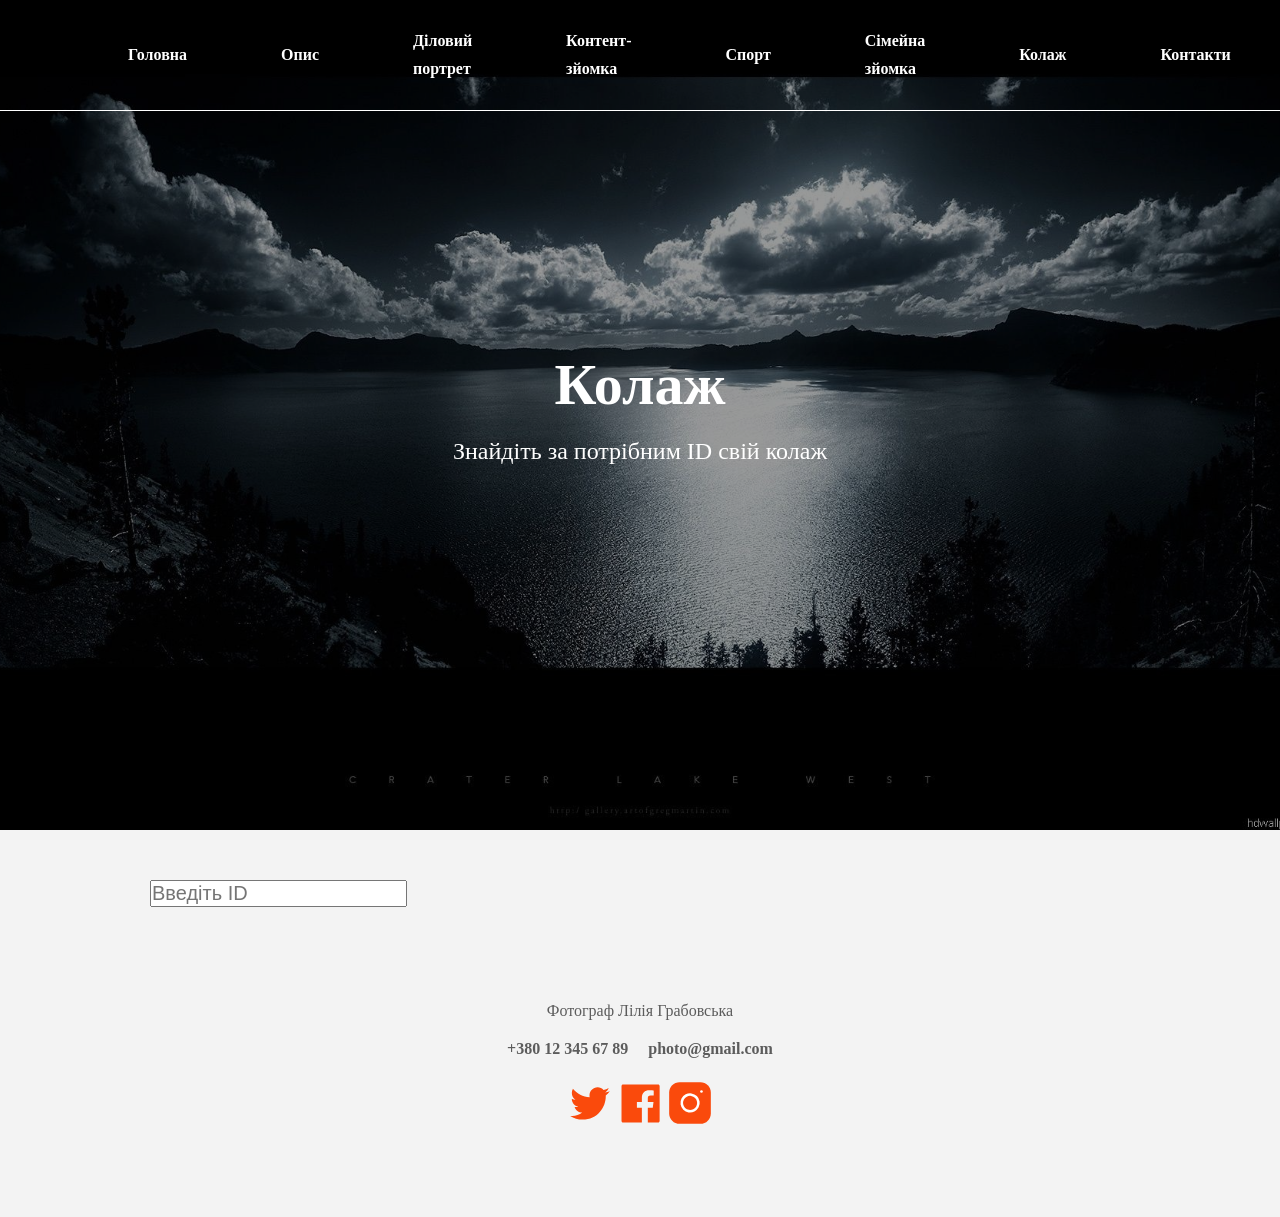
==== collage.html @ acf2385a "Enhance collage.html with image loading and error handling Updated the collage.html file to improve " ====
<!DOCTYPE html>
<html lang="ua">
<head>
  <meta charset="UTF-8">
  <link rel="stylesheet" href="style/style.css">
  <title>Фотосесії</title>
</head>
<body class="bad-script-regular">
<header id="header">
  <nav id="navbar" class="navbar">
    <div id="links" class="links">
      <a href="index.html">Головна</a>
      <a href="description.html">Опис</a>
      <a href="portrait.html">Діловий портрет</a>
      <a href="content.html">Контент-зйомка</a>
      <a href="sport.html">Спорт</a>
      <a href="family.html">Сімейна зйомка</a>
      <a href="collage.html">Колаж</a>
      <a href="#Footer">Контакти</a>
    </div>
    <hr class="line">
  </nav>
  <article class="header" id="Home">
    <h1>Колаж</h1>
    <h3>Знайдіть за потрібним ID свій колаж</h3>
  </article>
</header>
<div class="collage">
  <input class="input" name="q" maxlength="20" placeholder="Введіть ID"/>
<p id="error"></p>
<article id="content">
</article>
</div>
<footer>
  <div class="footer" id="Footer">
    <p>Фотограф Лілія Грабовська</p>
    <p class="contacts">+380 12 345 67 89     photo@gmail.com</p>
    <div class="social">
      <a href="#"><img src="img/twitter.svg"></a>
      <a href="#"><img src="img/facebook.svg"></a>
      <a href="#"><img src="img/instagram.svg"></a>
    </div>
  </div>
</footer>
<script>
  const searchInput = document.querySelector('input[name="q"]');
  const container = document.getElementById('content');
  const images = [
    'url(img/image1.jpg)',
    'url(img/image2.jpg)',
    'url(img/image3.jpg)'
  ];
  let index = 0;
  const element = document.querySelector('header');
  function changeBackground() {
    element.style.backgroundImage = images[index];
    index = (index + 1) % images.length;
  }
  setInterval(changeBackground, 3000);
  changeBackground();
  function checkId() {
  const params = new URLSearchParams(window.location.hash.substring(1));
  const query = params.get("id");

  if (!query) return;

  const container = document.getElementById("container");
  container.innerHTML = ""; // очищаємо перед новими зображеннями

  for (let i = 1; i < 101; i++) {
    let url = "https://" + query + i + ".vlad-turych.workers.dev/";
    const newImg = document.createElement('img');
    newImg.src = url;
    newImg.onload = () => container.appendChild(newImg);
  }

  // Перевірка існування ID
  let testUrl = "https://" + query + "1.vlad-turych.workers.dev/";
  const testImg = document.createElement('img');
  testImg.src = testUrl;

  testImg.onload = () => {
    document.getElementById("error").textContent = "";
  };

  testImg.onerror = () => {
    document.getElementById("error").textContent = "Цього ID не існує";
  };
}

// перевірка при зміні hash
window.addEventListener("hashchange", checkId);

// регулярна перевірка кожні 5 секунд
setInterval(checkId, 5000);

// також можна викликати одразу при завантаженні
checkId();
  searchInput.addEventListener('keypress', function (e) {
    if (e.key === 'Enter') {
      container.innerHTML = '';
      const query = e.target.value;
      for (let i = 1; i < 101; i++) {
        let url = "https://" + query + i + ".vlad-turych.workers.dev/"
        const newImg = document.createElement('img');
        newImg.src = url;
        newImg.onload = () => container.appendChild(newImg);
      }
      let url = "https://" + query + '1' + ".vlad-turych.workers.dev/"
      const newImg = document.createElement('img');
      newImg.src = url;
      newImg.onload = () => document.getElementById("error").textContent = "";
      newImg.onerror = () => document.getElementById("error").textContent = "Цього ID не існує";
    }
  })
  window.addEventListener('scroll', function() {
    const header = document.getElementById('navbar');
    const links = document.getElementById('links');
    if (window.scrollY > 300) {
      header.classList.add('scrolled');
      links.classList.add('scrolled-links');
    } else {
      header.classList.remove('scrolled');
      header.classList.remove('scrolled-links');
    }
  });
</script>
</body>
</html>
---- style/style.css ----
.bad-script-regular {
    font-family: "Bad Script", cursive;
    font-weight: 400;
    font-style: normal;
}
*{
    margin: 0;
    padding: 0;
    text-decoration: none;
    list-style: none;
    scroll-behavior: smooth;
    font-weight: normal;
}
header {
    display: flex;
    flex-direction: column;
    align-items: center;
    width: 100%;
    background-size: cover;
    background-position: center;
    transition: background-image 0.5s ease-in-out;
}
header::before{
    height: 100%;
    content: "";
    position: absolute;
    top: 0;
    left: 0;
    right: 0;
    bottom: 0;
    background: rgba(0, 0, 0, 0.4); /* Колір (чорний) та прозорість (0.6) */
    z-index: 0;
}
.navbar {
    width: 100%;
    position: -webkit-sticky;
    position: sticky;
    top: 0;
    background-color: transparent;
    transition: background-color 0.3s ease;
    display: flex;
    flex-direction: column;
    align-items: center;
    z-index: 2;
}
.navbar.scrolled {
    background-color: #f3f3f3;
}
.links{
    width: 80%;
    padding: 27px 50px 27px 50px;
    display: flex;
    column-gap: 94px;
    justify-content: space-between;
    align-items: center;
}
.scrolled .links a{
    color: #000000;
}
.links a{
    color: #ffffff;
    font-weight: 600;
    line-height: 28px;
}
.links a:hover{
    color: #e2dcdc;
}
.header{
    height: 500px;
    display: flex;
    justify-content: center;
    flex-direction: column;
    text-align: center;
    padding: 73px 217px 146px 217px;
    color: #ffffff;
    position: relative;
    z-index: 1;
}
h1 {
    font-size: 58px;
    font-weight: 700;
    line-height: 80px;
    margin-bottom: 7px;
}
.header h3{
    font-weight: 500;
    font-size: 24px;
    line-height: 38px;
    margin-bottom: 54px;
}
hr {
    display: block;
    width: 100%;
    border: none;
    border-bottom: solid 1px #ffffff;
    margin-top: 0px;
    top: -10px;
}
.scrolled hr{
    border-bottom: solid 1px #000000;
}
.info{
    display: flex;
    justify-content: center;

}
.img{
    max-width: 800px;
    min-width: 350px;
    margin: 50px;
    border-radius: 50px;
}
main{
    padding: 50px 0 50px 0;
    background: #3a546f;
    color: #ffffff;
    display: flex;
    flex-direction: row;
    justify-content: center;
    position: relative;
    z-index: 1;
}
.list{
    width: 70%;
    display: flex;
    flex-direction: row;
    flex-wrap: wrap;
    justify-content: center;
}
.list a{
    color: #ffffff;
    transition: background-color 0.3s ease;
    display: flex;
    flex-direction: column;
    align-items: center;
    padding: 20px;
}
.list h4{
    font-size: 20px;
}
.list a:hover{
    color: #000000;
    background: #f3f3f3;
}
.content{
    width: 290px;
    text-align: center;
    display: flex;
    flex-direction: column;
    align-items: center;
    gap: 20px;
}
.content img{
    width: 100%;
}
.info{
    display: flex;
    align-items: center;
    padding: 0 150px 0 150px;
    text-align: justify;
    flex-wrap: wrap;
    position: relative;
    z-index: 1;
    background: #f3f3f3;
}
.info h3{
    align-items: center;
    font-weight: bold;
    font-size: 24px;
    color: #FA4A0C;
    line-height: 36px;
    margin-bottom: 7px;
}
.info h2{
    font-weight: bold;
    font-size: 40px;
    color: #252B42;
    line-height: 57px;
    margin-bottom: 25px;
}
.info section{
    width: 568px;
}
.collage{
    position: relative;
    z-index: 1;
    background: #f3f3f3;
}
input{
    margin: 50px 0 0 150px;
    font-size: 20px;
}
#content{
    display: flex;
    flex-direction: column;
    align-items: center;
}
#content img{
    width: 50%;
    height: auto;
    border-radius: 0;
}
#error {
    margin: 10px 0 0 150px;
}
footer{
    height: 300px;
    display: flex;
    justify-content: center;
    flex-direction: column;
    color: #5C5C5C;
    font-weight: bold;
    font-size: 12px;
    text-align: center;
    position: relative;
    z-index: 1;
    background: #f3f3f3;
}
.footer{
    display: flex;
    flex-direction: column;
    justify-content: space-between;
    align-items: center;
    gap: 20px;
    margin: 0 150px 0 150px;
    font-size: 16px;
}
footer img{
    width: 50px;
    height: 50px;;
}
.contacts{
    font-weight: bold;
    white-space: pre-wrap;
}
.social{
    display: flex;
    flex-direction: row;
    justify-content: space-between;
    align-items: center;
}
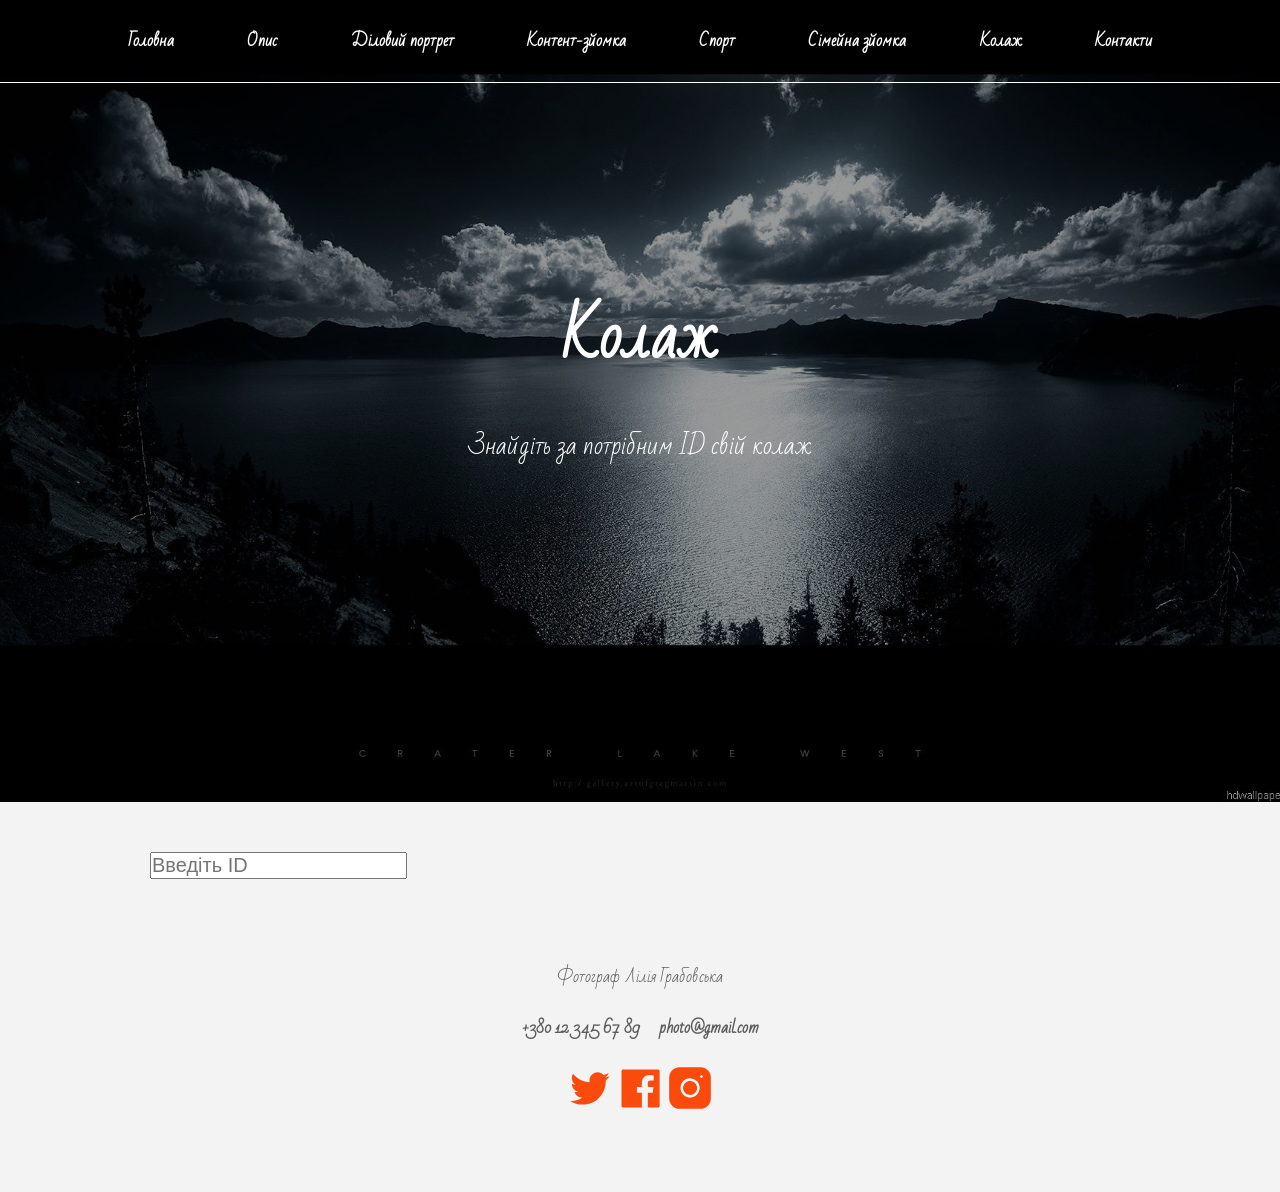
==== commit dab6761a: "Update collage.html" ====
--- a/collage.html
+++ b/collage.html
@@ -1,30 +1,36 @@
 <!DOCTYPE html>
 <html lang="ua">
 <head>
-  <meta charset="UTF-8">
-  <link rel="stylesheet" href="style/style.css">
+    <meta charset="UTF-8">
+    <link rel="preconnect" href="https://fonts.googleapis.com">
+    <link rel="preconnect" href="https://fonts.gstatic.com" crossorigin>
+    <link href="https://fonts.googleapis.com/css2?family=Bad+Script&family=Montserrat:ital,wght@0,100..900;1,100..900&display=swap" rel="stylesheet">
+    <link rel="stylesheet" href="style/style.css">
   <title>Фотосесії</title>
 </head>
 <body class="bad-script-regular">
+<button id="navbutton" class="navbutton">≡</button>
 <header id="header">
-  <nav id="navbar" class="navbar">
-    <div id="links" class="links">
-      <a href="index.html">Головна</a>
-      <a href="description.html">Опис</a>
-      <a href="portrait.html">Діловий портрет</a>
-      <a href="content.html">Контент-зйомка</a>
-      <a href="sport.html">Спорт</a>
-      <a href="family.html">Сімейна зйомка</a>
-      <a href="collage.html">Колаж</a>
-      <a href="#Footer">Контакти</a>
+    <nav id="navbar" class="navbar">
+        <div id="links" class="links">
+            <button id="cross" class="cross">╳</button>
+            <a href="index.html">Головна</a>
+            <a href="description.html">Опис</a>
+            <a href="portrait.html">Діловий портрет</a>
+            <a href="content.html">Контент-зйомка</a>
+            <a href="sport.html">Спорт</a>
+            <a href="family.html">Сімейна зйомка</a>
+            <a href="collage.html">Колаж</a>
+            <a href="#Footer">Контакти</a>
+        </div>
+        <hr class="line">
+    </nav>
+    <article class="header">
+        <h1 id="h1">Колаж</h1>
+        <h3 id="h3">Знайдіть за потрібним ID свій колаж</h3>
+    </article>
     </div>
-    <hr class="line">
-  </nav>
-  <article class="header" id="Home">
-    <h1>Колаж</h1>
-    <h3>Знайдіть за потрібним ID свій колаж</h3>
-  </article>
-</header>
+</header>  
 <div class="collage">
   <input class="input" name="q" maxlength="20" placeholder="Введіть ID"/>
 <p id="error"></p>
@@ -43,6 +49,29 @@
   </div>
 </footer>
 <script>
+  const navopen = document.getElementById('navbutton');
+  const navclose = document.getElementById('cross');
+  const nav = document.getElementById('navbar');
+  const links = document.getElementById('links');
+  const cross = document.getElementById('cross');
+  navopen.addEventListener('click', function() {
+      nav.style.alignItems = 'start';
+      links.style.display = 'flex';
+      cross.style.display = 'inline';
+      links.style.flexDirection = 'column';
+      links.style.justifyContent = 'start';
+      links.style.alignItems = 'start';
+      links.style.gap = '20px';
+  });
+  navclose.addEventListener('click', function() {
+      nav.style.alignItems = 'center';
+      links.style.display = 'none';
+      cross.style.display = 'none';
+      links.style.flexDirection = 'row';
+      links.style.justifyContent = 'space-between';
+      links.style.alignItems = 'center';
+      links.style.gap = '0';
+  });  
   const searchInput = document.querySelector('input[name="q"]');
   const container = document.getElementById('content');
   const images = [
@@ -58,44 +87,29 @@
   }
   setInterval(changeBackground, 3000);
   changeBackground();
+  let lastId = null;
   function checkId() {
-  const params = new URLSearchParams(window.location.hash.substring(1));
-  const query = params.get("id");
-
-  if (!query) return;
-
-  const container = document.getElementById("container");
-  container.innerHTML = ""; // очищаємо перед новими зображеннями
-
-  for (let i = 1; i < 101; i++) {
-    let url = "https://" + query + i + ".vlad-turych.workers.dev/";
-    const newImg = document.createElement('img');
-    newImg.src = url;
-    newImg.onload = () => container.appendChild(newImg);
+    const params = new URLSearchParams(window.location.hash.substring(1));
+    const query = params.get("id");
+    if (!query || query === lastId) return;
+    lastId = query;
+    const container = document.getElementById("content");
+    container.innerHTML = "";
+    for (let i = 1; i < 101; i++) {
+        let url = "https://" + query + i + ".vlad-turych.workers.dev/"
+        const newImg = document.createElement('img');
+        newImg.src = url;
+        newImg.onload = () => container.appendChild(newImg);
+      }
+      let url = "https://" + query + '1' + ".vlad-turych.workers.dev/"
+      const newImg = document.createElement('img');
+      newImg.src = url;
+      newImg.onload = () => document.getElementById("error").textContent = "";
+      newImg.onerror = () => document.getElementById("error").textContent = "Цього ID не існує";
   }
-
-  // Перевірка існування ID
-  let testUrl = "https://" + query + "1.vlad-turych.workers.dev/";
-  const testImg = document.createElement('img');
-  testImg.src = testUrl;
-
-  testImg.onload = () => {
-    document.getElementById("error").textContent = "";
-  };
-
-  testImg.onerror = () => {
-    document.getElementById("error").textContent = "Цього ID не існує";
-  };
-}
-
-// перевірка при зміні hash
-window.addEventListener("hashchange", checkId);
-
-// регулярна перевірка кожні 5 секунд
-setInterval(checkId, 5000);
-
-// також можна викликати одразу при завантаженні
-checkId();
+  window.addEventListener("DOMContentLoaded", checkId);
+  window.addEventListener("hashchange", checkId);
+  checkId();
   searchInput.addEventListener('keypress', function (e) {
     if (e.key === 'Enter') {
       container.innerHTML = '';
--- a/style/style.css
+++ b/style/style.css
@@ -2,6 +2,9 @@
     font-family: "Bad Script", cursive;
     font-weight: 400;
     font-style: normal;
+}
+body{
+    background: #f3f3f3;
 }
 *{
     margin: 0;
@@ -10,6 +13,72 @@
     list-style: none;
     scroll-behavior: smooth;
     font-weight: normal;
+    margin: 0;
+}
+button{
+    background-color: #f3f3f3;
+    border: none;
+    cursor: pointer;
+    padding: 0;
+}
+@media (max-width: 1024px) {
+    #header{
+        padding-top: 150px;
+    }
+    #links {
+        display: none;
+        color: #000000;
+        text-align: left;
+        width: 400px;
+        height: 100%;
+        font-size: 44px;
+        padding: 0;
+        background-color: #f3f3f3;
+        position: fixed;
+        z-index: 2;
+    }
+    #links button{
+        margin: 14px 30px 30px 30px;
+    }
+    #links a{
+        margin: 30px;
+        color: #000000;
+    }
+    #line{
+        display: none;
+    }
+    #navbutton {
+        display: inline;
+    }
+    .scrolled #links a{
+        color: #000000;
+    }
+    #list{
+        width: 90%;
+    }
+    #h1{
+        font-size: 92px;
+    }
+    #h3{
+        font-size: 52px;
+    }
+    #list h4 {
+        font-size: 40px;
+    }
+    #list p {
+        font-size: 32px;
+    }
+    #footer{
+        gap: 60px;
+        padding-top: 100px;
+    }
+    #footer img{
+        width: 120px;
+        height: 120px;;
+    }
+    #Footer{
+        font-size: 32px;
+    }    
 }
 header {
     display: flex;
@@ -28,8 +97,18 @@
     left: 0;
     right: 0;
     bottom: 0;
-    background: rgba(0, 0, 0, 0.4); /* Колір (чорний) та прозорість (0.6) */
+    background: rgba(0, 0, 0, 0.4);
     z-index: 0;
+}
+.navbutton{
+    display: none;
+    width: 184px;
+    height: 184px;
+    position: fixed;
+    z-index: 2;
+    text-align: center;
+    font-size: 160px;
+    margin-top: -68px;
 }
 .navbar {
     width: 100%;
@@ -50,9 +129,17 @@
     width: 80%;
     padding: 27px 50px 27px 50px;
     display: flex;
-    column-gap: 94px;
+    column-gap: 20px;
     justify-content: space-between;
-    align-items: center;
+    flex-direction: row;
+    align-items: center;
+    text-align: center;
+    -webkit-transition: width 2s;
+}
+.cross{
+    display: none;
+    font-size: 92px;
+    font-weight: 1000;
 }
 .scrolled .links a{
     color: #000000;
@@ -61,6 +148,7 @@
     color: #ffffff;
     font-weight: 600;
     line-height: 28px;
+    transition: 3s;
 }
 .links a:hover{
     color: #e2dcdc;
@@ -81,12 +169,15 @@
     font-weight: 700;
     line-height: 80px;
     margin-bottom: 7px;
+    line-height: 1.5;
 }
 .header h3{
     font-weight: 500;
     font-size: 24px;
     line-height: 38px;
     margin-bottom: 54px;
+    margin-top: 40px;
+    line-height: 1.5;
 }
 hr {
     display: block;
